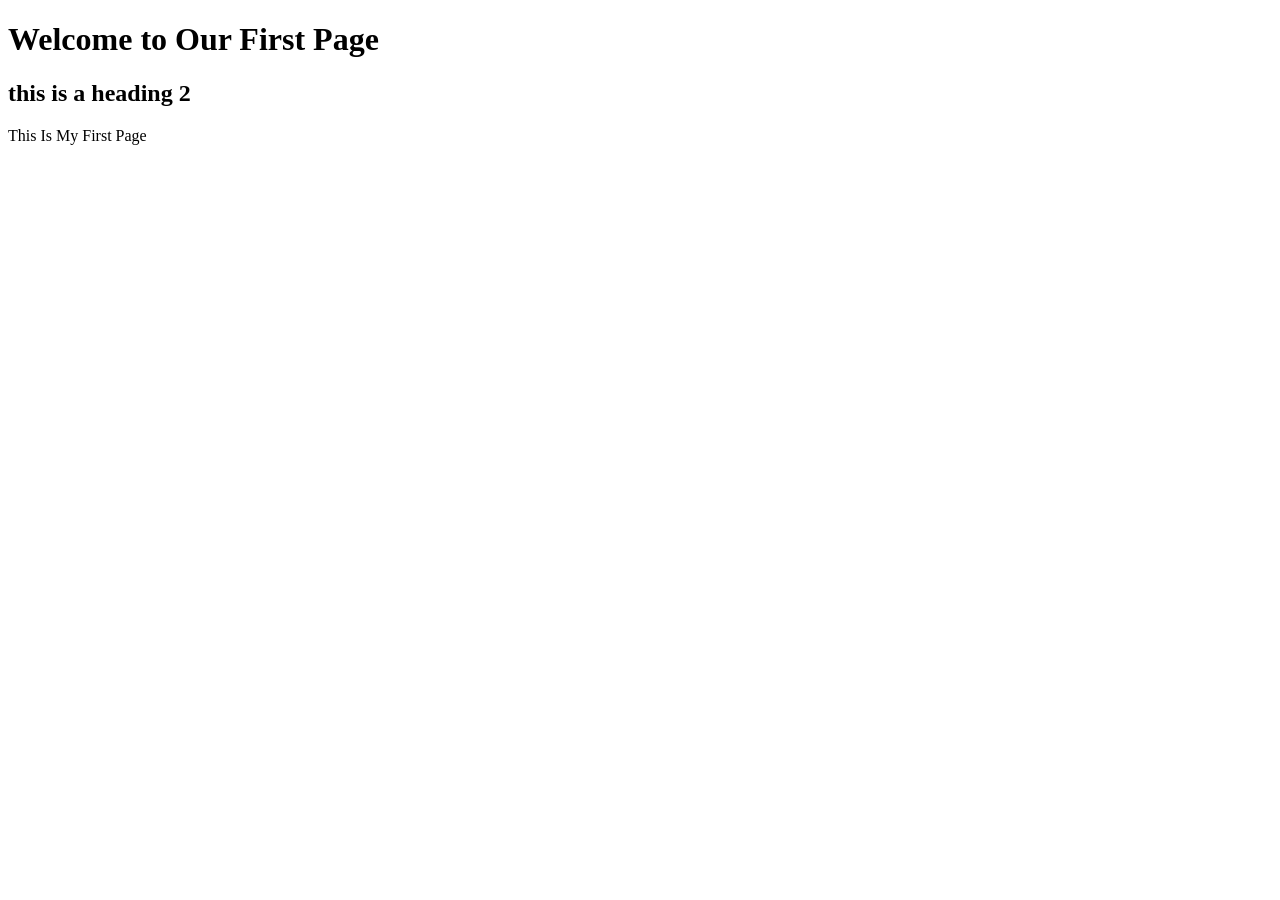
==== index.html @ 8b2f7303 "updated index.html" ====
<!DOCTYPE html>
<html lang="en">
<head>
    <meta charset="UTF-8">
    <meta name="viewport" content="width=device-width, initial-scale=1.0">
    <title>Our First Page</title>
</head>
<body>
    <h1>Welcome to Our First Page</h1>
    <h2> this is a heading 2</h2>
    <p>This Is My First Page</p>
</body>
</html>
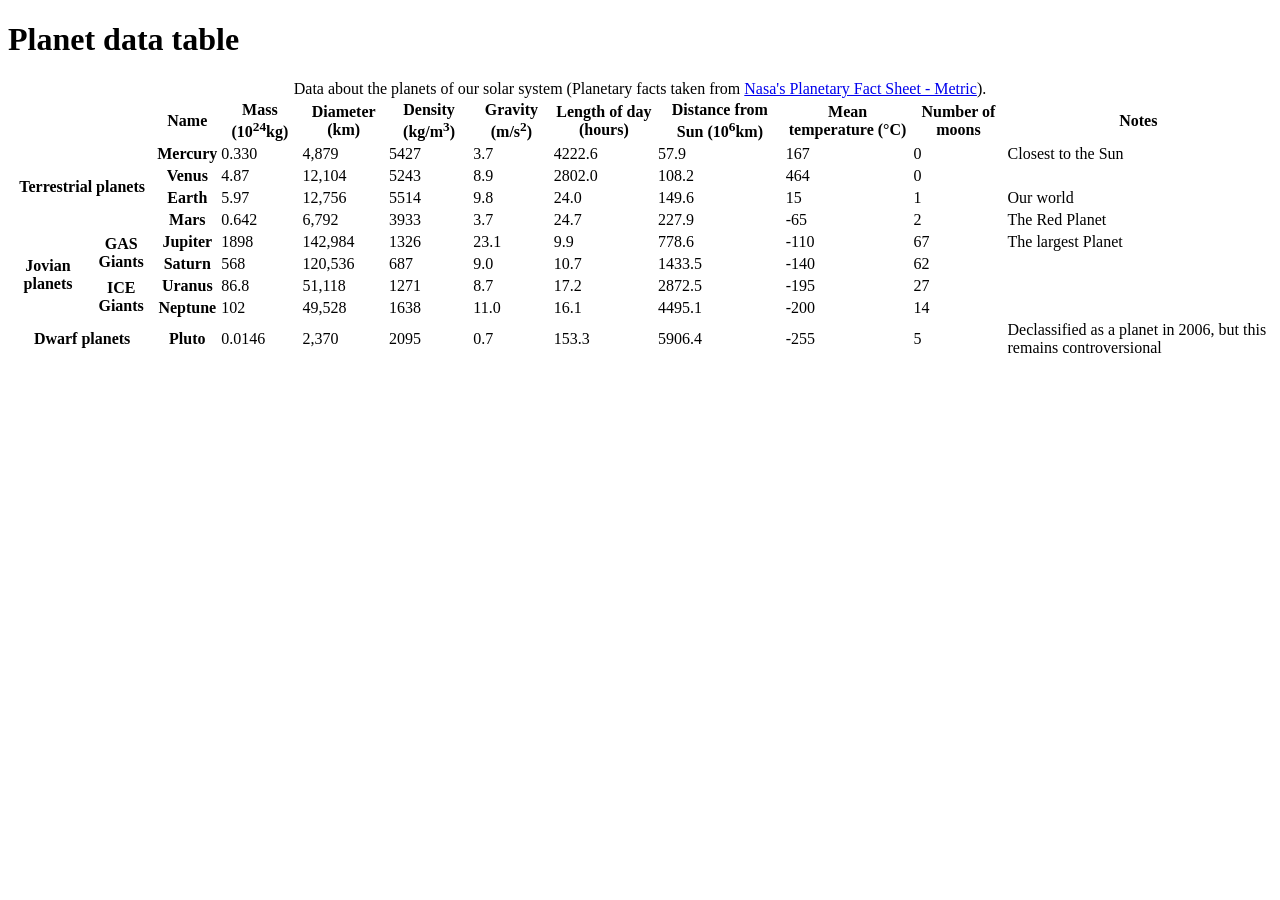
==== commit 98f16f71: "Update index.html" ====
--- a/index.html
+++ b/index.html
@@ -1,13 +1,165 @@
-<!DOCTYPE html>
-<html lang="en">
-<head>
-    <meta charset="UTF-8">
-    <meta name="viewport" content="width=device-width, initial-scale=1.0">
-    <title>Our First Page</title>
-</head>
-<body>
-    <h1>Welcome to Our First Page</h1>
-    <h2> this is a heading 2</h2>
-    <p>This Is My First Page</p>
-</body>
-</html>+<!doctype html>
+<html lang="en-US">
+  <head>
+    <meta charset="utf-8" />
+    <meta name="viewport" content="width=device-width" />
+    <title>Planet data table</title>
+    <link href="style.css" rel="stylesheet" type="text/css" />
+  </head>
+  <body>
+    <h1>Planet data table</h1>
+    <table>
+        <caption>Data about the planets of our solar system (Planetary facts taken from <a href="http://nssdc.gsfc.nasa.gov/planetary/factsheet/">Nasa's Planetary Fact Sheet - Metric</a>).</caption>
+        <thead>
+            <tr>
+                <th colspan="2"></th>
+                <th>Name</th>
+                <th>Mass (10<sup>24</sup>kg)</th>
+                <th>Diameter (km)</th>
+                <th>Density (kg/m<sup>3</sup>)</th>
+                <th>Gravity (m/s<sup>2</sup>)</th>
+                <th>Length of day (hours)</th>
+                <th>Distance from Sun (10<sup>6</sup>km)</th>
+                <th>Mean temperature (°C)</th>
+                <th>Number of moons</th>
+                <th>Notes</th>
+            </tr>
+        </thead>
+        <tbody>
+            <tr>
+                <th rowspan="4" colspan="2">Terrestrial planets</th>
+                <th>Mercury</th>
+                <td>0.330</td>
+                <td>4,879</td>
+                <td>5427</td>
+                <td>3.7</td>
+                <td>4222.6</td>
+                <td>57.9</td>
+                <td>167</td>
+                <td>0</td>
+                <td>Closest to the Sun</td>
+            </tr>
+
+            <tr>
+                <th>Venus</th>
+                <td>4.87</td>
+                <td>12,104</td>
+                <td>5243</td>
+                <td>8.9</td>
+                <td>2802.0</td>
+                <td>108.2</td>
+                <td>464</td>
+                <td>0</td>
+                <td></td>
+            </tr>
+            <tr>
+                <th>Earth</th>
+                <td>5.97</td>
+                <td>12,756</td>
+                <td>5514</td>
+                <td>9.8</td>
+                <td>24.0</td>
+                <td>149.6</td>
+                <td>15</td>
+                <td>1</td>
+                <td>Our world</td>
+            </tr>
+
+            <tr>
+                <th>Mars</th>
+                <td>0.642</td>
+                <td>6,792</td>
+                <td>3933</td>
+                <td>3.7</td>
+                <td>24.7</td>
+                <td>227.9</td>
+                 <td>-65</td>
+                 <td>2</td>
+                 <td>The Red Planet</th>
+            </tr>
+            
+        <tr>
+            <TH rowspan="4"> Jovian planets</TH>
+            <TH rowspan="2"> GAS Giants</TH>
+            <th>Jupiter</th>
+                <td>1898</td>
+                <td>142,984</td>
+                <td>1326</td>
+                <td>23.1</td>
+                <td>9.9</td>
+                <td>778.6</td>
+                <td>-110</td>
+                <td>67</td>
+                <td>The largest Planet</th>
+            
+                
+        </tr>
+                
+                
+            
+            <tr>
+                <th>Saturn</th>
+                <td>568</td>
+                <td>120,536</td>
+                <td>687</td>
+                <td>9.0</td>
+                <td>10.7</td>
+                <td>1433.5</td>
+                <td>-140</td>
+                <td>62</td>
+ </tr>
+ <tr>
+                
+                  <TH rowspan="2"> ICE Giants</TH>
+                <th>Uranus</th>
+                <td>86.8</td>
+                <td>51,118</td>
+                <td>1271</td>
+                <td>8.7</td>
+                <td>17.2</td>
+                <td>2872.5</td>
+                <td>-195</td>
+                <td>27</td>
+                    <th></th>
+<tr>
+
+                
+                
+                <th>Neptune</th>
+                <td>102</td>
+                <td>49,528</td>
+                <td>1638</td>
+                <td>11.0</td>
+                <td>16.1</td>
+                 <td>4495.1 </td>
+                <td>-200</td>
+                <td>14</td>
+
+
+<tr>
+    <th rowspan="4" colspan="2">Dwarf planets</th>
+    <th>Pluto</th>
+    <td>0.0146</th>
+    <td>2,370</td>
+    <td>2095</td>
+    <td>0.7</td>
+    <td>153.3</td>
+    <td>5906.4</td>
+    <td>-255</td>
+    <td>5</td>
+    <td>Declassified as a planet in 2006, but this remains controversional</th>
+
+
+
+</tr>
+
+
+</tr>
+
+
+ </tr>
+
+        </tbody>
+    </table>
+  </body>
+</html>
